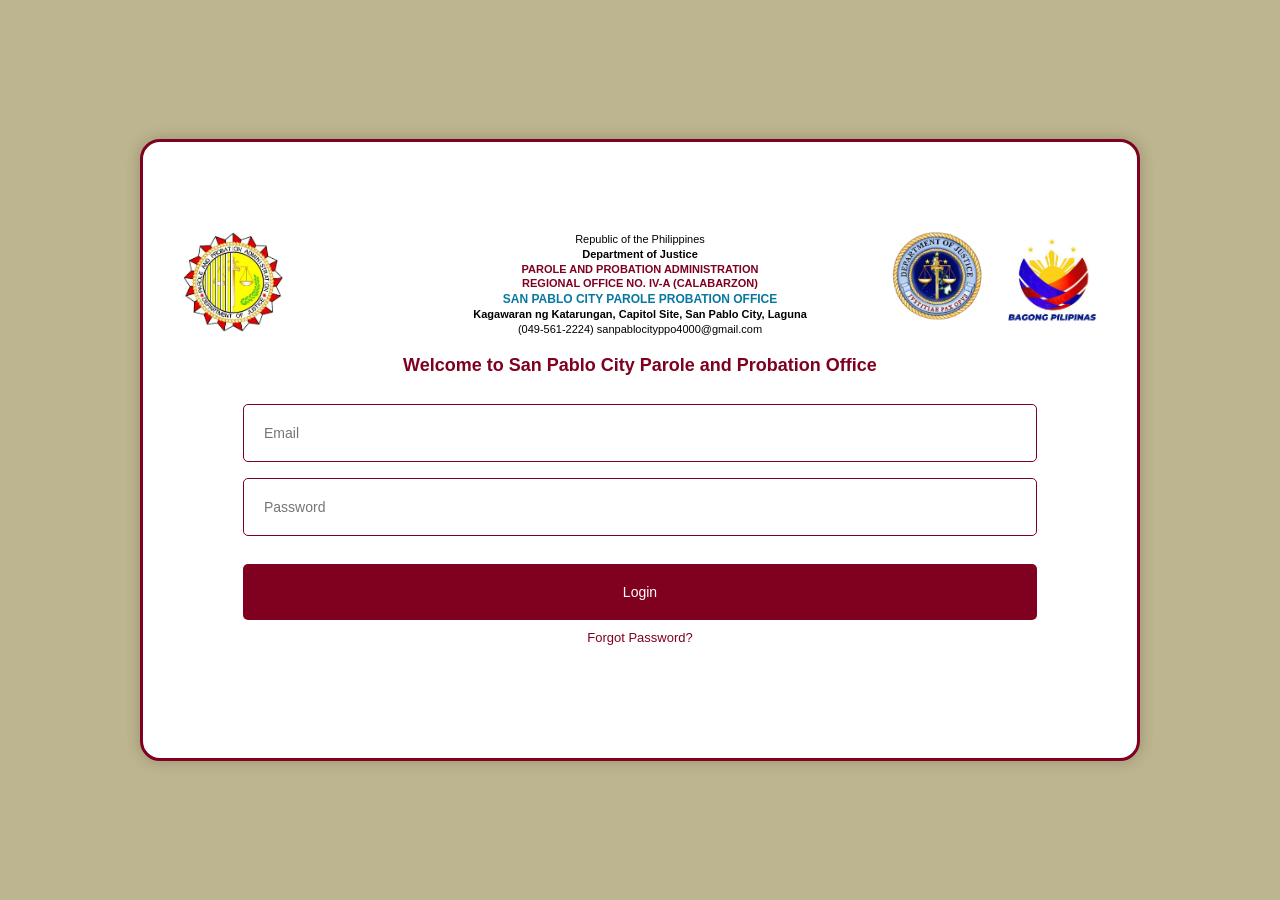
==== index.html @ b89126ec "Add favicon file" ====
<!DOCTYPE html>
<html lang="en">
<head>
  <meta charset="UTF-8" />
  <meta name="viewport" content="width=device-width, initial-scale=1.0" />
  <title>Login - San Pablo City PPO</title>
  <link rel="stylesheet" href="login.css" />
  <link rel="icon" type="image/png" href="favicon.png">
</head>
<body>

  <div class="login-box">
    <div class="login-header">
      <img src="ppa.png" alt="PPA Logo" class="login-logo-left" />

      <div class="login-header-text">
        <div>Republic of the Philippines</div>
        <div class="bold-line">Department of Justice</div>
        <div><strong>PAROLE AND PROBATION ADMINISTRATION</strong></div>
        <div><strong>REGIONAL OFFICE NO. IV-A (CALABARZON)</strong></div>
        <div class="main-office">SAN PABLO CITY PAROLE PROBATION OFFICE</div>
        <div class="bold-line">Kagawaran ng Katarungan, Capitol Site, San Pablo City, Laguna</div>
        <div>(049-561-2224) sanpablocityppo4000@gmail.com</div>
      </div>

      <img src="OIP.png" alt="Office Logo" class="login-logo-new" />
      <img src="doj.png" alt="DOJ Logo" class="login-logo-right" />
    </div>

    <h2>Welcome to San Pablo City Parole and Probation Office</h2>

    <input type="text" id="email" placeholder="Email" autocomplete="username" />
    <input type="password" id="password" placeholder="Password" autocomplete="current-password" />

    <button type="button" id="loginBtn" onclick="login()">Login</button>
    <p class="forgot-link" onclick="openForgot()">Forgot Password?</p>
  </div>

  <!-- FORGOT / RESET MODAL -->
  <div id="forgotModal" class="modal" style="display:none;">
    <div class="modal-content">
      <h3>Reset Password</h3>

      <!-- Step 1: Email -->
      <input type="text" id="otpEmail" placeholder="Enter your email" />
      <button type="button" id="sendOtpBtn" onclick="sendOTP()">Send OTP</button>

      <!-- Step 2: OTP -->
      <div id="otpSection" style="display:none; margin-top:10px;">
        <input type="text" id="otpInput" placeholder="Enter OTP" />
        <button type="button" id="verifyOtpBtn" onclick="verifyOTP()">Verify OTP</button>
      </div>

      <!-- Step 3: New Password -->
      <div id="resetSection" style="display:none; margin-top:10px;">
        <input type="password" id="newPassword" placeholder="New Password (min 8 characters)" />
        <input type="password" id="confirmPassword" placeholder="Confirm New Password" />
        <button type="button" id="resetPasswordBtn" onclick="resetPassword()">Reset Password</button>
      </div>

      <button type="button" class="close-btn" onclick="closeForgot()">Close</button>
    </div>
  </div>

  <script>
    const API_BASE = "https://doj-backend-inqm.onrender.com";

    let resetToken = "";
    let otpVerified = false;

    (function checkExistingLogin() {
      const token = localStorage.getItem("token");
      if (token) {
        // window.location.href = "masterlist.html";
      }
    })();

    function setButtonLoading(buttonId, isLoading, loadingText, normalText) {
      const btn = document.getElementById(buttonId);
      if (!btn) return;
      btn.disabled = isLoading;
      btn.textContent = isLoading ? loadingText : normalText;
    }

    function openForgot() {
      document.getElementById("forgotModal").style.display = "flex";
      resetForgotState(false);
    }

    function closeForgot() {
      document.getElementById("forgotModal").style.display = "none";
      resetForgotState(true);
    }

    function resetForgotState(clearEmail) {
      otpVerified = false;
      resetToken = "";

      if (clearEmail) document.getElementById("otpEmail").value = "";
      document.getElementById("otpInput").value = "";
      document.getElementById("newPassword").value = "";
      document.getElementById("confirmPassword").value = "";

      document.getElementById("otpSection").style.display = "none";
      document.getElementById("resetSection").style.display = "none";
    }

    async function safeJson(res) {
      try {
        return await res.json();
      } catch {
        return {};
      }
    }

    async function sendOTP() {
      const email = document.getElementById("otpEmail").value.trim();

      if (email === "") {
        alert("Please enter your email.");
        return;
      }

      otpVerified = false;
      resetToken = "";
      document.getElementById("otpInput").value = "";
      document.getElementById("newPassword").value = "";
      document.getElementById("confirmPassword").value = "";
      document.getElementById("resetSection").style.display = "none";

      try {
        setButtonLoading("sendOtpBtn", true, "Sending...", "Send OTP");

        const res = await fetch(`${API_BASE}/api/forgot-password`, {
          method: "POST",
          headers: { "Content-Type": "application/json" },
          body: JSON.stringify({ email })
        });

        const data = await safeJson(res);

        if (!res.ok) {
          alert(data.message || "Failed to send OTP.");
          return;
        }

        alert(data.message || "If that email exists, we sent an OTP.");
        document.getElementById("otpSection").style.display = "block";
      } catch (err) {
        console.error("sendOTP error:", err);
        alert("Cannot connect to server.");
      } finally {
        setButtonLoading("sendOtpBtn", false, "Sending...", "Send OTP");
      }
    }

    async function verifyOTP() {
      const email = document.getElementById("otpEmail").value.trim();
      const otp = document.getElementById("otpInput").value.trim();

      if (email === "") {
        alert("Please enter your email.");
        return;
      }

      if (otp === "") {
        alert("Enter the OTP.");
        return;
      }

      try {
        setButtonLoading("verifyOtpBtn", true, "Verifying...", "Verify OTP");

        const res = await fetch(`${API_BASE}/api/verify-otp`, {
          method: "POST",
          headers: { "Content-Type": "application/json" },
          body: JSON.stringify({ email, otp })
        });

        const data = await safeJson(res);

        if (!res.ok) {
          alert(data.message || "Invalid OTP.");
          return;
        }

        resetToken = data.resetToken || "";
        if (!resetToken) {
          alert("OTP verified but no reset token received.");
          return;
        }

        otpVerified = true;
        alert("OTP verified. Please set your new password.");
        document.getElementById("resetSection").style.display = "block";
      } catch (err) {
        console.error("verifyOTP error:", err);
        alert("Server error.");
      } finally {
        setButtonLoading("verifyOtpBtn", false, "Verifying...", "Verify OTP");
      }
    }

    async function resetPassword() {
      if (!otpVerified || !resetToken) {
        alert("Please verify OTP first.");
        return;
      }

      const newPassword = document.getElementById("newPassword").value;
      const confirmPassword = document.getElementById("confirmPassword").value;

      if (newPassword.trim() === "" || confirmPassword.trim() === "") {
        alert("Please enter and confirm your new password.");
        return;
      }

      if (newPassword !== confirmPassword) {
        alert("Passwords do not match.");
        return;
      }

      if (newPassword.length < 8) {
        alert("Password must be at least 8 characters.");
        return;
      }

      try {
        setButtonLoading("resetPasswordBtn", true, "Resetting...", "Reset Password");

        const res = await fetch(`${API_BASE}/api/reset-password`, {
          method: "POST",
          headers: { "Content-Type": "application/json" },
          body: JSON.stringify({ resetToken, newPassword })
        });

        const data = await safeJson(res);

        if (!res.ok) {
          alert(data.message || "Password reset failed.");
          return;
        }

        alert(data.message || "Password updated successfully.");

        const email = document.getElementById("otpEmail").value.trim();
        document.getElementById("email").value = email;
        document.getElementById("password").value = "";

        closeForgot();
      } catch (err) {
        console.error("resetPassword error:", err);
        alert("Cannot connect to server.");
      } finally {
        setButtonLoading("resetPasswordBtn", false, "Resetting...", "Reset Password");
      }
    }

    async function login() {
      const email = document.getElementById("email").value.trim();
      const password = document.getElementById("password").value.trim();

      if (email === "" || password === "") {
        alert("Both email and password are required.");
        return;
      }

      try {
        setButtonLoading("loginBtn", true, "Logging in...", "Login");

        const res = await fetch(`${API_BASE}/api/login`, {
          method: "POST",
          headers: { "Content-Type": "application/json" },
          body: JSON.stringify({ email, password })
        });

        const data = await safeJson(res);

        if (!res.ok) {
          alert(data.message || "Login failed.");
          return;
        }

        localStorage.setItem("token", data.token);
        localStorage.setItem("userEmail", data.user?.email || email);
        localStorage.setItem("userId", String(data.user?.id || ""));

        window.location.href = "masterlist.html";
      } catch (err) {
        console.error("login error:", err);
        alert("Cannot connect to backend. Make sure backend is running.");
      } finally {
        setButtonLoading("loginBtn", false, "Logging in...", "Login");
      }
    }

    document.getElementById("forgotModal").addEventListener("click", function (e) {
      if (e.target === this) closeForgot();
    });

    document.addEventListener("keydown", function (e) {
      const modalOpen = document.getElementById("forgotModal").style.display === "flex";

      if (!modalOpen && e.key === "Enter") {
        login();
      }
    });
  </script>
</body>
</html>
---- login.css ----
body{
    font-family: Arial;
    background:#BDB58F;
    display:flex;
    justify-content:center;
    align-items:center;
    height:100vh;
    margin:0;
}

.login-box{
    position: relative;
    background:white;
    padding:90px 100px 100px;
    border-radius:20px;
    box-shadow:0 0 15px rgba(0,0,0,0.2);
    border:3px solid #800020;
    text-align:center;
    width:1000px;
    box-sizing:border-box;
}

/* =========================
   HEADER SECTION
   ========================= */

.login-header{
    position: relative;
    display:flex;
    align-items:center;
    justify-content:center;
    min-height:95px;
    margin-bottom:18px;
}

/* LEFT LOGO */
.login-logo-left{
    position:absolute;
    left: -60px;
    top:0;
    width:100px;
    height:auto;
}

/* NEW LOGO */
.login-logo-new{
    position:absolute;
    right:-70px;
    top: -8px;;
    width:110px;
    height:auto;
}

/* RIGHT LOGO */
.login-logo-right{
    position:absolute;
    right:50px;
    top:0;
    width:100px;
    height:auto;
}

/* CENTER TEXT */
.login-header-text{
    padding: 0 190px;
    font-size: 11px;
    line-height: 1.35;
    text-align: center;
    color: #000;
}

.login-header-text strong{
    color:#800020;
}

.login-header-text .main-office{
    font-size:12px;
    font-weight:bold;
    color:#0978a1;
}

h2{
    color:#800020;
    margin: 10px 0 20px;
    font-size:18px;
}

input{
    width:100%;
    padding:20px;
    margin:8px 0;
    border:1px solid #800020;
    border-radius:5px;
    box-sizing:border-box;
    font-size:14px;
}

button{
    width:100%;
    padding:20px;
    margin-top:20px;
    background:#800020;
    color:white;
    border:none;
    border-radius:5px;
    cursor:pointer;
    font-size:14px;
}

button:hover{
    background:#A52A2A;
}
.bold-line{
    font-weight: bold;
}
.forgot-link{
    margin-top:10px;
    color:#800020;
    cursor:pointer;
    font-size:13px;
}

.forgot-link:hover{
    text-decoration:underline;
}

.modal{
    display:none;
    position:fixed;
    left:0;
    top:0;
    width:100%;
    height:100%;
    background:rgba(0,0,0,0.4);
    justify-content:center;
    align-items:center;
}

.modal-content{
    background:white;
    padding:30px;
    border-radius:10px;
    width:300px;
    text-align:center;
}

.close-btn{
    margin-top:10px;
    background:gray;
}
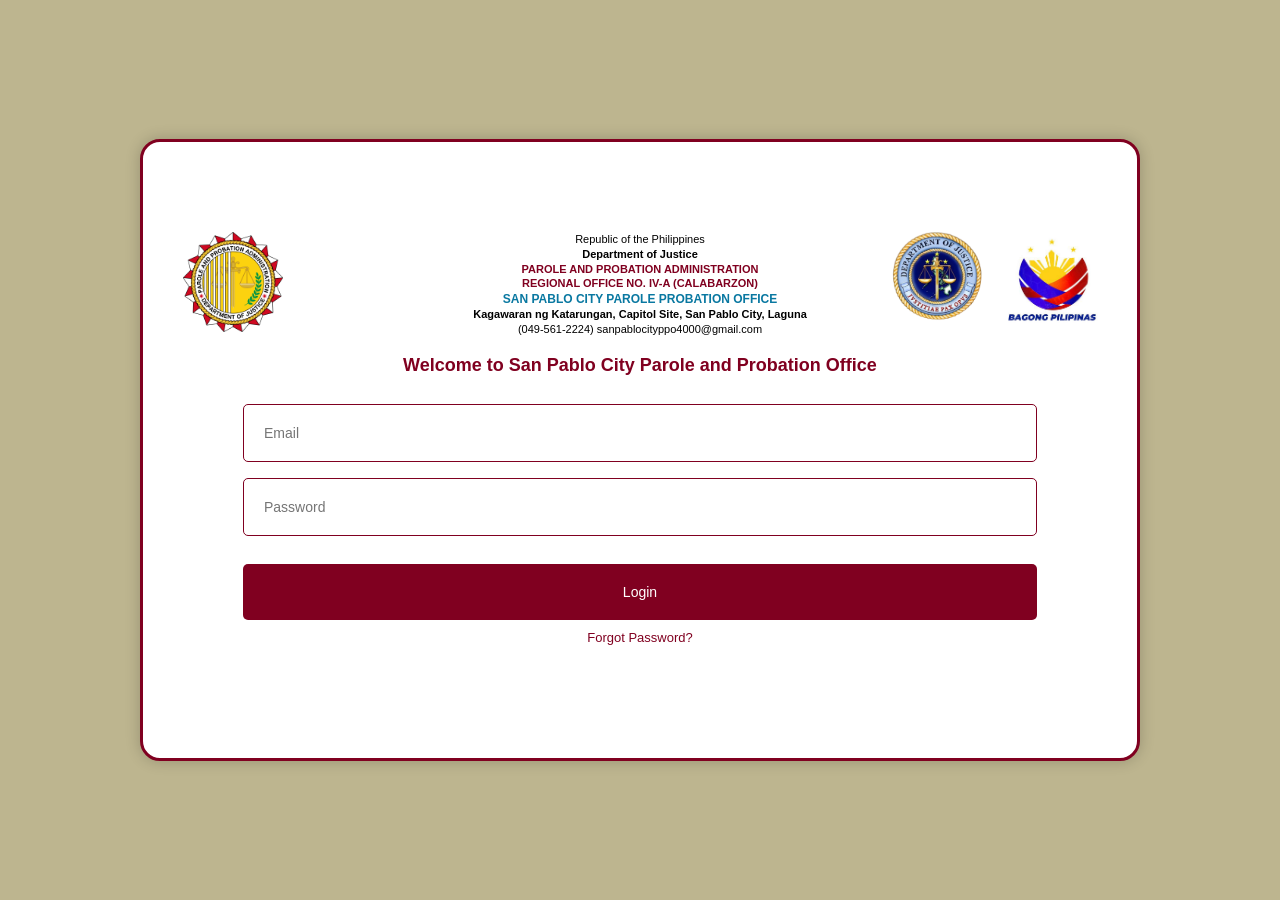
==== commit c2ec08ce: "Add logo" ====
--- a/index.html
+++ b/index.html
@@ -11,7 +11,7 @@
 
   <div class="login-box">
     <div class="login-header">
-      <img src="ppa.png" alt="PPA Logo" class="login-logo-left" />
+      <img src="DOJ-PPA LOGO.png" alt="PPA Logo" class="login-logo-left" />
 
       <div class="login-header-text">
         <div>Republic of the Philippines</div>
